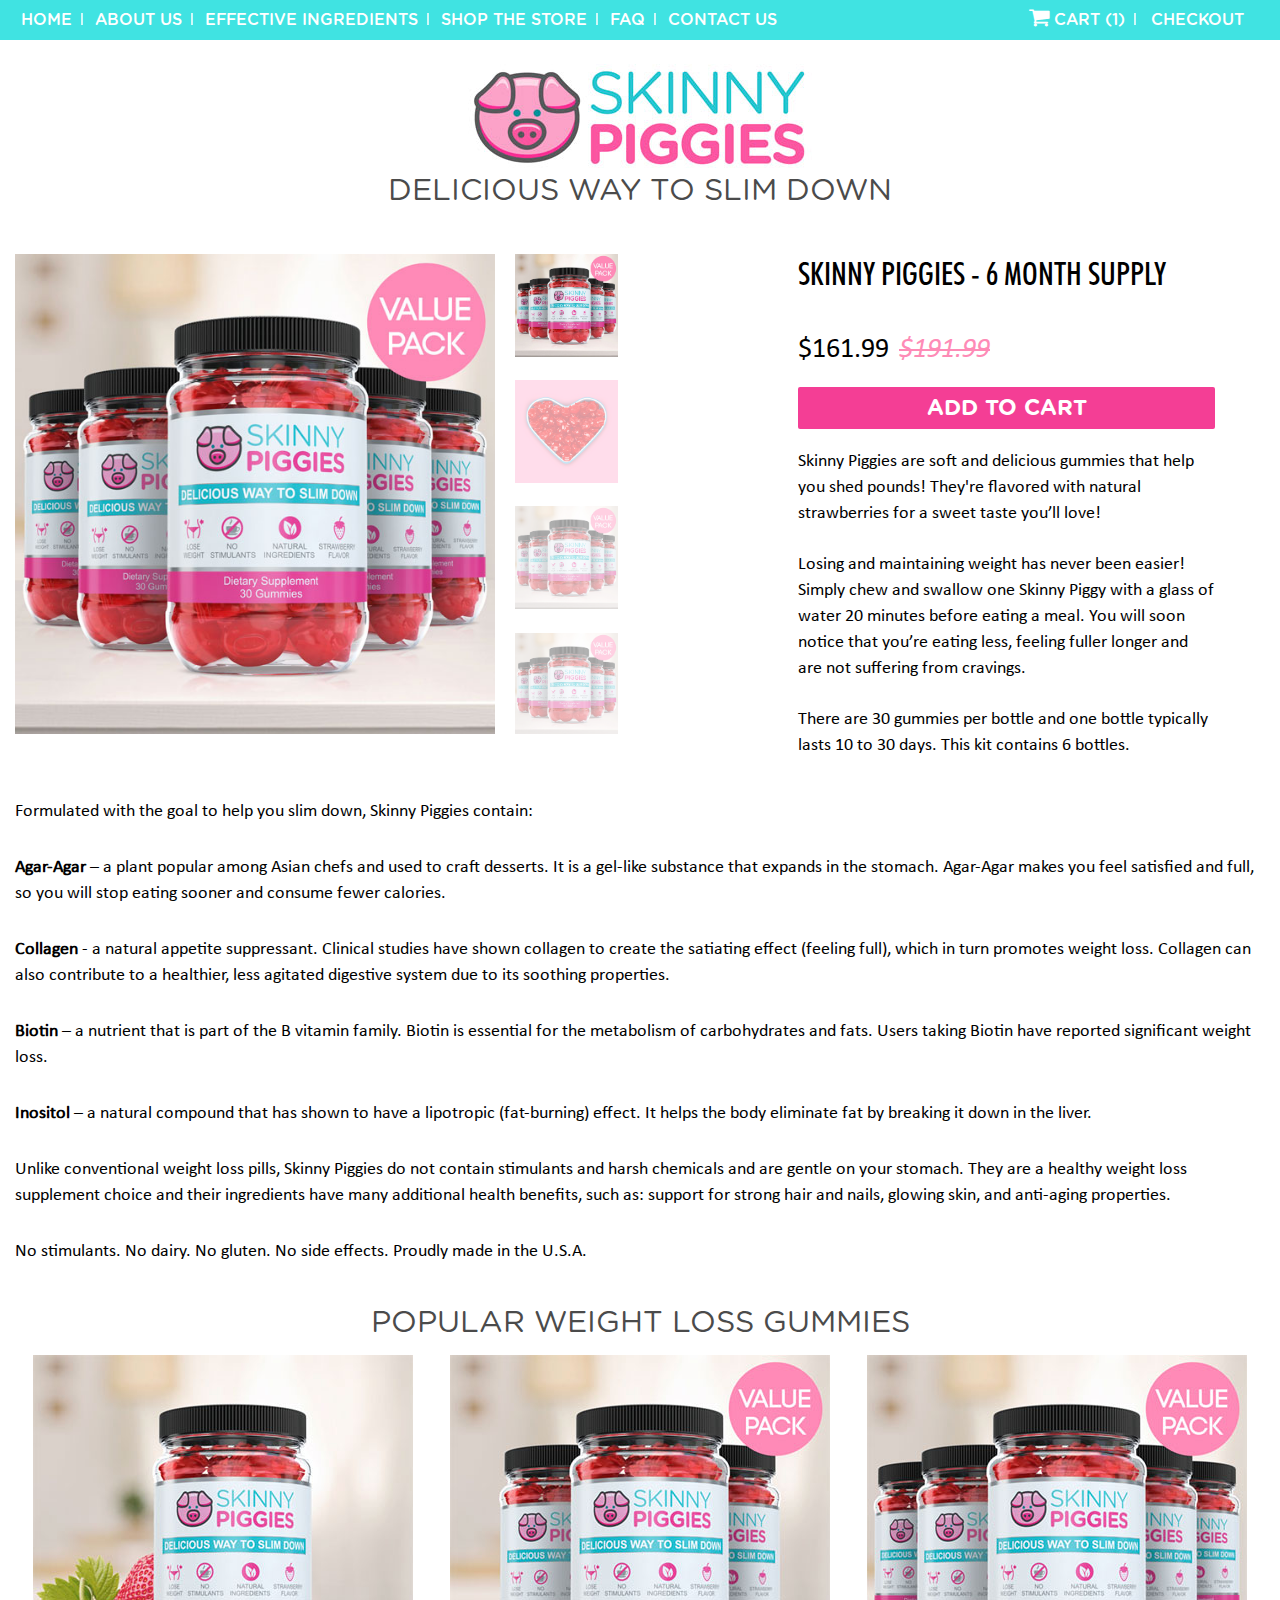
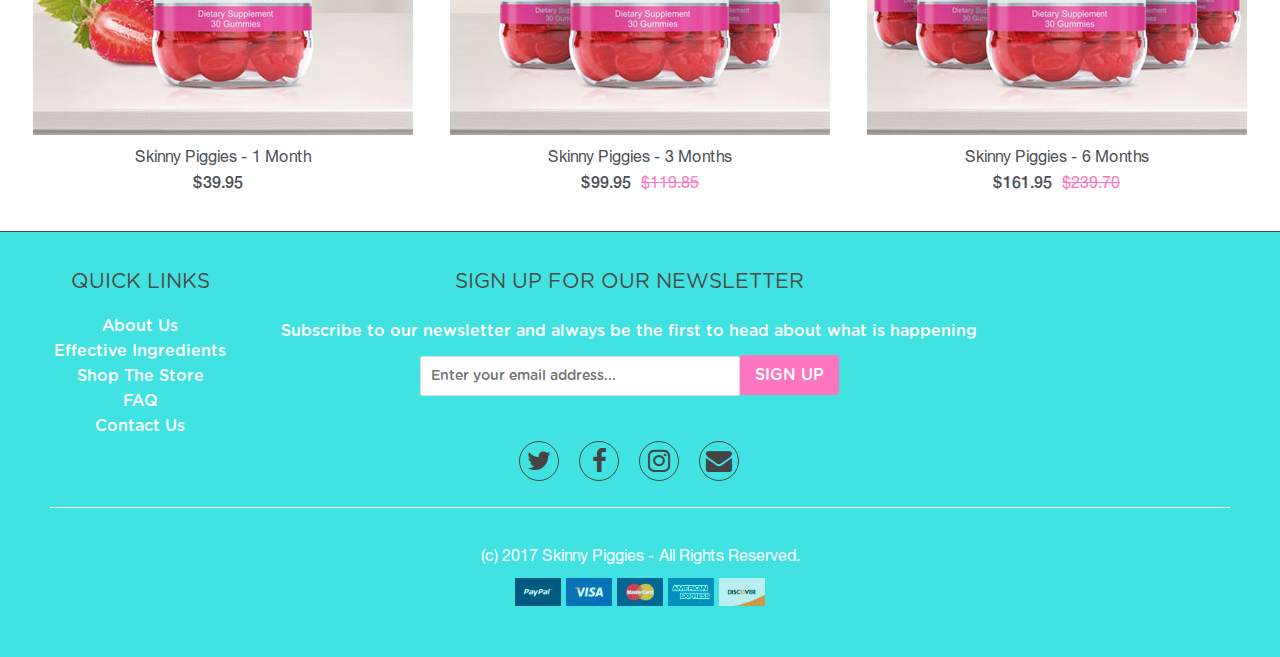
==== product.html @ 57f4a35d "ADD PRODUCT PAGE" ====
<!DOCTYPE html>
<html>	
	<head lang="en">
		<title>kinny Piggies</title>
		<meta http-equiv="content-type" content="text/html;charset=utf-8" />
		<meta http-equiv="X-UA-Compatible" content="IE=edge,chrome=1" />
		<meta name="viewport" content="width=device-width" />
		<meta name="description" content="" />    
		<meta name="keywords" content="" />
		<script type="text/javascript" src="https://cdnjs.cloudflare.com/ajax/libs/jquery/1.8.2/jquery.min.js"></script>
		<link rel="stylesheet" href="https://maxcdn.bootstrapcdn.com/font-awesome/4.6.1/css/font-awesome.min.css"/>
		<link rel="stylesheet" href="css/tiksluscarousel.css" />
		<link href="css/style.css" rel="stylesheet" type="text/css" media="all" />
				<!--[if lt IE 9]>
			<script src="http://html5shiv.googlecode.com/svn/trunk/html5.js"></script>
		<![endif]-->
	</head>
	<body>
		
		<header class="header">
			<div class="header_top">
				<div class="container clearfix">
					<div class="header_nav">
						<div class="menu-respond">
							<button type="button" class="tcon tcon-menu--xcross" aria-label="toggle menu">
							  <span class="tcon-menu__lines" aria-hidden="true"></span>
							  <span class="tcon-visuallyhidden">toggle menu</span>
							</button>
						</div>
						<nav class="main_menu_top">
							<ul class="clearfix">
								<li><a href="#">Home</a></li>
								<li><a href="#">About Us</a></li>
								<li><a href="#">Effective Ingredients</a></li>
								<li><a href="#">Shop The Store</a></li>
								<li><a href="#">FAQ</a></li>
								<li><a href="#">CONTACT US</a></li>
							</ul>
						</nav>
					</div><!--END HEADER NAV-->
					<div class="header_cart">
						<ul>
							<li class="cart_but"><a href="#"><i class="fa fa-shopping-cart" aria-hidden="true"></i> CART <span>(1)</span></a></li>
							<li class="checkout_but"><a href="#">CHECKOUT</a></li>
						</ul>
					</div><!--END NEADER CART-->
				</div><!--END CONTAINER-->
			</div><!--END HEADER TOP-->
			<div class="header_logo">
				<div class="container">
					<div class="logo_block">
						<a href="#">
							<img src="images/logo.jpg" alt="logo">
						</a>
					</div><!--LOGO BLOCK-->
					<div class="text_logo">
						<h1>DELICIOUS WAY TO SLIM DOWN</h1>
					</div>
				</div><!--END CONTAINER-->
			</div><!--END HEADER LOGO-->
		</header><!--END HEADER-->
		
		<section class="product_page">
			<div class="container">
				<div class="product_img clearfix">
				
					<div class="pikachoose clearfix">
						<ul id="pikame" class="jcarousel-skin-pika">
							<li><img src="images/product/product_1.jpg"/></li>
							<li><img src="images/product/product_2.jpg"/></li>
							<li><img src="images/product/product_1.jpg"/></li>
							<!--<li><iframe width="100%" height="100%" src="https://www.youtube.com/embed/cqtm2pA1jLo?rel=0" frameborder="0" allowfullscreen></iframe></li>-->
							<li><img src="images/product/product_1.jpg"/></li>
							<li><img src="images/product/product_2.jpg"/></li>
						</ul>
					</div><!--END SLIDER TOVAR-->
					
					<div class="product_bay">
						<div class="product_bay_title">
							<h2>SKINNY PIGGIES - 6 MONTH SUPPLY</h2>
							<p class="product_price">$161.99<span>$191.99</span></p>
							<a class="add_to_cart" href="#">ADD TO CART</a>
						</div>
						<div class="product_bay_text">
							<p>Skinny Piggies are soft and delicious gummies that help you shed pounds! They're flavored with natural strawberries for a sweet taste you’ll love!</p>
							<p>Losing and maintaining weight has never been easier!
								Simply chew and swallow one Skinny Piggy with a glass of water 20 minutes before eating a meal. You will soon 
								notice that you’re eating less, feeling fuller longer and are not suffering from cravings.</p>
							<p>There are 30 gummies per bottle and one bottle typically lasts 10 to 30 days. This kit contains 6 bottles.</p>
						</div>
					</div>
					
				</div><!--END PRODUCT IMG-->
				<div class="product_description">
					<p>Formulated with the goal to help you slim down, Skinny Piggies contain:</p>
					<p><strong>Agar-Agar</strong> – a plant popular among Asian chefs and used to craft desserts. It is a gel-like substance that expands in the stomach. Agar-Agar makes you feel satisfied and full, so you will stop eating sooner and consume fewer calories.</p>
					<p><strong>Collagen</strong> - a natural appetite suppressant. Clinical studies have shown collagen to create the satiating effect (feeling full), which in turn promotes weight loss. Collagen can also contribute to a healthier, less agitated digestive system due to its soothing properties.</p>
					<p><strong>Biotin</strong> – a nutrient that is part of the B vitamin family. Biotin is essential for the metabolism of carbohydrates and fats. Users taking Biotin have reported significant weight loss.</p>
					<p><strong>Inositol</strong> – a natural compound that has shown to have a lipotropic (fat-burning) effect. It helps the body eliminate fat by breaking it down in the liver. </p>
					<p>Unlike conventional weight loss pills, Skinny Piggies do not contain stimulants and harsh chemicals and are gentle on your stomach. They are a healthy weight loss supplement choice and their ingredients have many additional health benefits, such as: support for strong hair and nails, glowing skin, and anti-aging properties.</p>
					<p>No stimulants. No dairy. No gluten. No side effects. Proudly made in the U.S.A.</p>
				</div><!--END PRODUCT DESCRIPTION-->
			</div><!--END CONTAINER-->
		</section><!--END SECTION PRODUCT PAGE-->
		
		<section class="popular">
			<div class="container">
				<div class="popular_products">
					<h2>POPULAR WEIGHT LOSS GUMMIES</h2>
					<div class="popular_product clearfix">
						<div class="product_block">
							<a href="#" target="_blank">
								<img src="images/img_4.jpg" alt="img">
								<p class="title_prod">Skinny Piggies - 1 Month</p>
								<p class="price_prod">$39.95<span class="old_price"></span></p>
							</a>
							
						</div>
						<div class="product_block">
							<a href="#" target="_blank">
								<img src="images/img_5.jpg" alt="img">
								<p class="title_prod">Skinny Piggies - 3 Months</p>
								<p class="price_prod">$99.95<span class="old_price">$119.85</span></p>
							</a>
						</div>
						<div class="product_block">
							<a href="#" target="_blank">
								<img src="images/img_6.jpg" alt="img">
								<p class="title_prod">Skinny Piggies - 6 Months</p>
								<p class="price_prod">$161.95<span class="old_price">$239.70</span></p>
							</a>
						</div>
					</div>
				</div><!--END POPULAR PRODUCTS-->
			</div><!--END CONTAINER-->
		</section><!--END POPULAR SECTION-->
		
		
		
		<footer class="footer">
			<div class="container">
			
				<div class="footer_top clearfix">
					<div class="footer_top_left">
						<h3>QUICK LINKS</h3>
						<nav class="footer_nav">
							<ul>
								<li><a href="#">About Us</a></li>
								<li><a href="#">Effective Ingredients</a></li>
								<li><a href="#">Shop The Store</a></li>
								<li><a href="#">FAQ</a></li>
								<li><a href="#">Contact Us</a></li>
							</ul>
						</nav>
					</div><!--END FOOTER TOP LEFT-->
					<div class="footer_top_right">
						<h3>SIGN UP FOR OUR NEWSLETTER</h3>
						<p>Subscribe to our newsletter and always be the first to head about what is happening</p>
						<form class="form_footer" action="">
							<input class="type_text" type="text" placeholder="Enter your email address...">
							<input class="type_button" type="button" value="SIGN UP">
						</form>
						<div class="social_footer">
							<a href="#" target="_blank"><i class="fa fa-twitter" aria-hidden="true"></i></a>
							<a href="#" target="_blank"><i class="fa fa-facebook" aria-hidden="true"></i></a>
							<a href="#" target="_blank"><i class="fa fa-instagram" aria-hidden="true"></i></a>
							<a href="#" target="_blank"><i class="fa fa-envelope" aria-hidden="true"></i></a>
						</div>
					</div><!--END FOOTER TOP RIGHT-->
				</div><!--END FOOTER TOP-->
				
				<div class="footer_bottom">
					<p class="copyright">(c) 2017 Skinny Piggies - All Rights Reserved.</p>
					<div class="pay_icons">
						<img src="images/pay_1.jpg" alt="img">
						<img src="images/pay_2.jpg" alt="img">
						<img src="images/pay_3.jpg" alt="img">
						<img src="images/pay_4.jpg" alt="img">
						<img src="images/pay_5.jpg" alt="img">
					</div>
				</div>
				
			</div>
		</footer>
		
		<script type="text/javascript" src="js/jquery.pikachoose.full.js"></script>
		<script type="text/javascript" src="js/transformicons.js"></script>
		<script type="text/javascript" src="js/main.js"></script>
		<script>transformicons.add('.tcon')</script>
		
	</body>
</html>
---- css/style.css ----
/* 
GothamRounded
Medium
Book

HelveticaNeue
HelveticaNeue Medium
*/
/***SETTINGS***/
@font-face {
    font-family: "Gotham_Rounded_Book";
    src: url("../fonts/Gotham_Rounded_Book.otf");
    font-style: normal;
    font-weight: normal;
}
@font-face {
    font-family: "gotham_rounded_medium";
    src: url("../fonts/gotham_rounded_medium.otf");
    font-style: normal;
    font-weight: normal;
}
@font-face {
    font-family: "helvetica_neue_medium";
    src: url("../fonts/helvetica_neue_medium.ttf");
    font-style: normal;
    font-weight: normal;
}
@font-face {
    font-family: "helvetica_neue_regular";
    src: url("../fonts/helvetica_neue_regular.ttf");
    font-style: normal;
    font-weight: normal;
}
@font-face {
    font-family: "Futura_Condensed_Medium";
    src: url("../fonts/Futura_Condensed_Medium.otf");
    font-style: normal;
    font-weight: normal;
}
@font-face {
    font-family: "calibri";
    src: url("../fonts/calibri.ttf");
    font-style: normal;
    font-weight: normal;
}
@font-face {
    font-family: "calibri_italic";
    src: url("../fonts/calibri_italic.ttf");
    font-style: normal;
    font-weight: normal;
}
@font-face {
    font-family: "Gotham_Rounded_Bold";
    src: url("../fonts/Gotham_Rounded_Bold.otf");
    font-style: normal;
    font-weight: normal;
}
* {
	margin: 0;
	padding: 0;
}
a{
	text-decoration: none;
	color: inherit;
	outline: none;
}
a:hover,
a:active {
    outline: 0;
}
p { 
	margin: 0; 
	padding: 0;
}
ul li{
	list-style: none;
}
.clearfix:after { 
	content: ""; 
	display: block;
	 clear: both; 
	 visibility: hidden; 
	 height: 0; 
 }
 section {
	box-sizing: border-box;
	display: block;
	background: rgba(255,255,255, 0.9);
 }
 /****STYLE************************/
html,
body{
	display: block;
	width: 100%;
	height: 100%;
}
body{
	background: #fff;
	color: #000;
	font-size: 16px;
	font-family: "gotham_rounded_medium", sans-serif;
	font-weight: normal;
}
.container{
	max-width: 1262px;
	/* width: 100%; */
	display: block;
	margin: auto;
	padding: 0 15px;
}
/***HEADER****/
/***HEADER TOP**/
.header_top{
position: fixed;
    z-index: 8000;
    width: 100%;
	display: block;
	width: 100%;
	background: #40e3e2;
	color: #fff;
	text-transform: uppercase;
	line-height: 40px;
}
.header_nav{
	float: left;
}
.header_nav ul li{
	float: left;
	padding: 0px 6px;
}
.header_nav ul li:after{
	content: "";
	display: inline-block;
	width: 2px;
	height: 12px;
	background: #cff8f8;
	margin-left: 9px;
}
.header_nav ul li:last-child:after{
	content: "";
	display: inline-block;
	width: 0px;
	height: 0px;
	background: #transparent;
	margin-left: 0px;
}
.header_nav ul li a, .header_cart ul li a{
    color:white;
	display: inline-block;
	-webkit-transition: all 300ms;
	-moz-transition: all 300ms;
	-ms-transition: all 300ms;
	-o-transition: all 300ms;
	transition: all 300ms;
}
.header_nav ul li a:hover, 
.header_cart ul li a:hover{
	color: #f489bc;
}
.header_cart{
	float: right;
	margin-right: 16px;
}
.header_cart ul li{
	display: inline-block;
	padding: 0px 5px;
}
.cart_but:after{
	content: "";
	display: inline-block;
	width: 2px;
	height: 12px;
	background: #cff8f8;
	margin-left: 9px;
}
.cart_but a i{
	font-size: 22px;
}
.checkout_but{
	
}
/**HEADER LOGO**/
.header_logo{
	padding: 34px 0;
	padding-bottom: 25px;
}
.logo_block{
margin-top: 30px;	
text-align: center;
	display: block;
}
.logo_block a{
	display: block;
	text-align: center;
	max-width: 360px;
	width: 100%;
	margin: auto;
}
.logo_block a img{
	width: 100%;
	max-width: 100%;
	display: block;
}
h1{
	text-transform: uppercase;
	font-size: 30.37px;
	color: #4b4b4b;
	font-family: "Gotham_Rounded_Book", sans-serif;
	text-align: center;
	font-weight: normal;
    margin-bottom: 20px;
	margin-top: 0px;
}
/***VIDEO SECTION***/
.video_section{
	display: block;
	width: 100%;
	background: url("../images/video_bg.jpg") repeat center center;
	background-size: cover;
}
.video_blocks{
	display: table;
	width: 100%;
	padding-top: 30px;
	padding-bottom: 17px;
}
.video_blocks>div{
	width: 50%;
	display: table-cell;
	vertical-align: middle;
}
.video_img{
	display: block;
	max-width: 390px;
	width: 100%;
	margin: auto;
}
.video_left img{
	width: 100%;
	max-width: 100%;
	margin: auto;
}
.video_w{
	width: 100%;
	max-width: 600px;
	display: block;
	margin: auto;
}
.video_text_1{
	width: 100%;
	background: #f489bc;
	color: #fff;
	font-size: 57.76px;
	text-align: center;
	margin-bottom: 40px;
	padding: 5px 0;
	box-sizing: border-box;
}
.video_text_2{
	width: 100%;
	background: #f489bc;
	color: #fff;
	font-size: 48px;
	text-align: center;
	margin-top: 40px;
	padding: 11px 0;
	box-sizing: border-box;
}
/**POPULAR SECTION**/
/***POPULAR LINKS***/
.popular_links{
	display: table;
	width: 100%;
	text-align: center;
	padding-top: 13px;
	padding-bottom: 42px;
}
.link_block{
	float: left;
	width: 33.3333%;
	box-sizing: border-box;
	padding: 0 5px;
}
.link_block a{
	display: inline-block;
	width: 100%;
	max-width: 305px;
}
.link_block a img{
	max-width: 100%;
	display: block;
	margin: auto;
}
/***POPULAR PRODUCTS***/
.popular_products h2{
	text-transform: uppercase;
	font-size: 30.37px;
	color: #4b4b4b;
	font-family: "Gotham_Rounded_Book", sans-serif;
	text-align: center;
	font-weight: normal;
}
.popular_product{
	display: table;
	width: 100%;
	text-align: center;
	padding-top: 14px;
}
.product_block{
	float: left;
	width: 33.3333%;
	box-sizing: border-box;
	padding: 0 5px;
	box-sizing: border-box;
}
.product_block a{
	display: inline-block;
	width: 100%;
	max-width: 380px;
}
.product_block a img{
	width: 100%;
	max-width: 100%;
	display: block;
	margin: auto;
}
.title_prod{
	color: #4b4f54;
	font-family: "helvetica_neue_regular", sans-serif; 
	padding-top: 12px;
}
.price_prod{
	color: #4b4f54;
	font-family: "helvetica_neue_medium", sans-serif; 
	padding-top: 7px;
}
.old_price{
	color: #fe76be;
	font-family: "helvetica_neue_regular", sans-serif; 
	margin-left: 10px;
	text-decoration: line-through;
}
a{
	-webkit-transition: all 300ms;
	-moz-transition: all 300ms;
	-ms-transition: all 300ms;
	-o-transition: all 300ms;
	transition: all 300ms;
}

a {
    color: blue;
}
.a:hover .title_prod,
.product_block a:hover .price_prod{
	color: #35aac1;
}
.popular_products{
	padding-bottom: 38px;
}
/***FOOTER***/
.footer{
	width: 100%;
	display: block;
	border-top: 1px solid #444b4b;
	background: #40e3e2;
	box-sizing: border-box;
	padding-bottom: 46px;
}
.footer_top {
	padding-top: 37px;
	padding-bottom: 26px;
}
.footer_nav{
	padding-top: 20px;
}
.footer_top_right h3{
	padding-bottom: 28px;
}
.footer_top h3{
	font-weight: normal;
	font-family: "Gotham_Rounded_Book", sans-serif;
	color: #4b4b4b;
	text-align: center;
	font-size: 20.65px;
}
.footer_top>div{
	float: left;
}
.footer_top_left{
	width: 30%;
	max-width: 250px;
}
.footer_top_right{
	width: 70%;
	max-width: 728px;
}
..footer_nav ul{
	display: block;
	width: 100%;
	margin: auto;
}
.footer_nav ul li{
	text-align: center;
}
.footer_nav ul li a{
	color: #fff;
	line-height: 25px;
	text-align: center;
	-webkit-transition: all 300ms;
	-moz-transition: all 300ms;
	-ms-transition: all 300ms;
	-o-transition: all 300ms;
	transition: all 300ms;
}
.footer_nav ul li a:hover{
	color: #f489bc;
}
.footer_top_right p{
	color: #fff;
	text-align: center;
}
.form_footer{
	display: table;
	margin: auto;
	width: 100%;
	text-align: center;
	margin-top: 14px;
	margin-bottom: 45px;
}
.type_text{
	box-sizing: border-box;
	font-family: "gotham_rounded_medium", sans-serif;
	font-size: 14px;
	padding: 10.5px 10px;
	border: 1px solid #d8dfdf;
	border-radius: 2px;
	width: 100%;
	max-width: 320px;
	display: inline-block;
}
.type_text:focus{
	border-color: #fe76be;
}
.type_button{
	background: #fe76be;
	text-transform: uppercase;
	border: 0;
	border-radius: 2px;
	color: #fff;
	box-sizing: border-box;
	display: inline-block;
	width: 100%;
	max-width: 99px;
	font-family: "gotham_rounded_medium", sans-serif;
	font-size: 16px;
	cursor: pointer;
	height: 40px;
	-webkit-transition: all 300ms;
	-moz-transition: all 300ms;
	-ms-transition: all 300ms;
	-o-transition: all 300ms;
	transition: all 300ms;
}
.type_button:hover{
	background: #4b4b4b;
}
.type_button:active{
	background: #fe76be;
	box-shadow: inset 0px 0px 5px rgba(0,0,0, 0.5);
}
.social_footer{
	display: table;
	text-align: center;
	width: 100%;
}
.social_footer a{
	display: inline-block;
	position: relative;
	border-radius: 50%;
	border: 1px solid #444444;
	color: #444444;
	font-size: 26px;
	margin: 0 10px;
	width: 40px;
	height: 40px;
	box-sizing: border-box;
	-webkit-transition: all 300ms;
	-moz-transition: all 300ms;
	-ms-transition: all 300ms;
	-o-transition: all 300ms;
	transition: all 300ms;
	
}
.social_footer a i{
	display: block;
	margin-top: 6px;
}
.social_footer a:hover{
	border-color: #fe76be;
	color: #fe76be;
}
/***FOOTER BOTTOM***/
.footer_bottom{
	width: 100%;
	display: block;
	box-sizing: border-box;
	max-width: 1180px;
	margin: auto;
	border-top: 1px solid #fff;
	padding-top: 38px;
}
.copyright{
	font-family: "helvetica_neue_regular", sans-serif;
	color: #fff;
	text-align: center;
}
.pay_icons{
	width: 100%;
	max-width: 275px;
	display: block;
	margin: auto;
	text-align: center;
	margin-top: 14px;
}
/*****MOBILE MENU***************/
.menu-respond{
	display: none;
}
.tcon {
	-webkit-appearance: none;
	-moz-appearance: none;
	appearance: none;
	border: none;
	cursor: pointer;
	display: -webkit-flex;
	display: -ms-flexbox;
	display: flex;
	-webkit-justify-content: center;
	-ms-flex-pack: center;
	justify-content: center;
	-webkit-align-items: center;
	-ms-flex-align: center;
	align-items: center;
	height: 40px;
	transition: 0.3s;
	-webkit-user-select: none;
	-moz-user-select: none;
	-ms-user-select: none;
	user-select: none;
	width: 40px;
	background: transparent;
	outline: none;
	-webkit-tap-highlight-color: transparent;
	-webkit-tap-highlight-color: transparent; 
}
.tcon > * {
	display: block; 
}
.tcon:hover, .tcon:focus {
	outline: none; 
}
.tcon::-moz-focus-inner {
	border: 0; 
}

.tcon-menu__lines {
	display: inline-block;
	height: 5.71429px;
	width: 40px;
	border-radius: 2.85714px;
	transition: 0.3s;
	background: #fff;
	position: relative; 
}
.tcon-menu__lines::before, .tcon-menu__lines::after {
	display: inline-block;
	height: 5.71429px;
	width: 40px;
	border-radius: 2.85714px;
	transition: 0.3s;
	background: #fff;
	content: '';
	position: absolute;
	left: 0;
	-webkit-transform-origin: 2.85714px center;
	transform-origin: 2.85714px center;
	width: 100%; 
}
.tcon-menu__lines::before {
	top: 10px; 
}
.tcon-menu__lines::after {
	top: -10px; 
}
.tcon-transform .tcon-menu__lines {
	-webkit-transform: scale3d(0.8, 0.8, 0.8);
	transform: scale3d(0.8, 0.8, 0.8); 
}

.tcon-menu--xcross {
	width: auto; 
}
.tcon-menu--xcross.tcon-transform .tcon-menu__lines {
	background: transparent; 
}
.tcon-menu--xcross.tcon-transform .tcon-menu__lines::before, .tcon-menu--xcross.tcon-transform .tcon-menu__lines::after {
	-webkit-transform-origin: 50% 50%;
	transform-origin: 50% 50%;
	top: 0;
	width: 40px; 
}
.tcon-menu--xcross.tcon-transform .tcon-menu__lines::before {
	-webkit-transform: rotate3d(0, 0, 1, 45deg);
	transform: rotate3d(0, 0, 1, 45deg); 
}
.tcon-menu--xcross.tcon-transform .tcon-menu__lines::after {
	-webkit-transform: rotate3d(0, 0, 1, -45deg);
	transform: rotate3d(0, 0, 1, -45deg); 
}

.tcon-visuallyhidden {
	border: 0;
	clip: rect(0 0 0 0);
	height: 1px;
	margin: -1px;
	overflow: hidden;
	padding: 0;
	position: absolute;
	width: 1px; 
}
.tcon-visuallyhidden:active, .tcon-visuallyhidden:focus {
	clip: auto;
	height: auto;
	margin: 0;
	overflow: visible;
	position: static;
	width: auto; 
}
.mobile_login{
	display: none;
}
/********PRODUCT PAGE****************************************************************/
/***********************************************/
.product_img{
	display: block;
	width: 100%;
	box-sizing: border-box;
	margin-bottom: 40px;
}
.product_description{
	display: block;
	width: 100%;
	box-sizing: border-box;
	margin-bottom: 40px;
}
.product_img>div{
	/* float: left; */
	display: block;
}
.pikachoose{
	width: 750px;
	position: relative;
	float: left;
}
.product_bay{
	width: 40%;
	max-width: 417px;
	float: right;
	margin-right: 50px;
}


/****SLIDER****************************************/
.pika-thumbs li{
	width: 126px; 
	height:126px; 
}
.pika-stage {
	position: relative;
	float: left;
	margin-right: 20px;
	width: 100%;
	max-width: 570px;
	display: block;
}
.jcarousel-skin-pika{
	float: left;
}
.pika-stage img {
	width: 100%;
	max-width: 570px;
	display: block;
}
.pika-counter{
	display: none !important;
}	
.jcarousel-skin-pika .jcarousel-container-vertical { 
	display: block;
	max-width: 126px;
	width: 100%;
	height: 570px;
	overflow:hidden;
}
.jcarousel-skin-pika .jcarousel-clip-vertical {
	display: block;
	width: 100%;
	height: 570px;
}
.jcarousel-skin-pika .jcarousel-item-vertical {
	margin-bottom: 17.5%;
}
.jcarousel-skin-pika .jcarousel-item-vertical:last-child{
	margin-bottom: 0;
}

.pika-textnav   .previous {
	display: none;
}
.pika-textnav   .next {
	display: none;
}
.clip img{
	display: block;
	width: 100%;
	max-width: 126px;
	cursor: pointer;
}/*****END SLIDER**************************/


.product_bay_title h2{
	font-weight: normal;
	font-size: 32px;
	font-family: "Futura_Condensed_Medium";
	margin-bottom: 40px;
}
.product_price{
	font-family: "calibri";
	font-size: 28px;
}
.product_price span{
	font-family: "calibri_italic";
	color: #fe8bb6;
	margin-left: 10px;
	text-decoration: line-through;
}

.add_to_cart{
	font-family: "Gotham_Rounded_Bold";
	font-size: 22px;
	color: #fff;
	border-radius: 2px;
	text-align: center;
	width: 100%;
	max-width: 417px;
	display: block;
	background: #f43e95;
	padding: 8px 0;
	box-sizing: border-box;
	margin-top: 20px;
	margin-bottom: 20px;
	-webkit-transition: all 300ms;
	-moz-transition: all 300ms;
	-ms-transition: all 300ms;
	-o-transition: all 300ms;
	transition: all 300ms;
}
.add_to_cart:hover{
	background: #4b4b4b;
}
.add_to_cart:active{
	background: #f43e95;
	box-shadow: inset 0px 0px 10px rgba(0,0,0, 0.5);
}
.product_bay_text p {
	font-size: 18px;
	line-height: 26px;
	font-family: "calibri";
	margin-bottom: 25px;
}
.product_description p{
	font-size: 18px;
	line-height: 26px;
	font-family: "calibri";
	margin-bottom: 30px;
}
.product_bay_text p:last-child{
	margin-bottom: 0;
}
.product_description :last-child{
	margin-bottom: 0;
}







@media all and (max-width : 1284px) {
	.pikachoose {
		max-width: 650px;
		position: relative;
		float: left;
		width: 100%;
	}
	.pika-stage {
		max-width: 480px;
	}
	.pika-thumbs li {
		width: 103px;
		height: 103px;
	}
	.jcarousel-skin-pika .jcarousel-clip-vertical {
		display: block;
		width: 100%;
		height: 480px;
	}
	.jcarousel-skin-pika .jcarousel-container-vertical {
		max-width: 103px;
		height: 480px;
	}
	.jcarousel-skin-pika .jcarousel-item-vertical {
		margin-bottom: 22.5%;
	}
}
@media all and (max-width : 1178px){
	.pika-stage {
		max-width: 400px;
	}
	.jcarousel-skin-pika .jcarousel-container-vertical {
		max-width: 90px;
		height: 400px;
	}
	.jcarousel-skin-pika .jcarousel-clip-vertical {
		height: 400px;
	}
	.pika-thumbs li {
		width: 88px;
		height: 88px;
	}
	.pikachoose {
		max-width: 515px;
	}
}


@media all and (max-width : 1096px) {
	.fixed {
		position: fixed;
	}
	.menu-respond {
		display: block;
		position: relative;
	}
	.main_menu_top.visible{
		left: 0;
		opacity: 1;
		position: fixed;
	}
	.main_menu_top {
		position: absolute;
		left: -100%;
		background: rgba(255,255,255, 0.5);
		height: 100vh;
		width: 100%;
		z-index: 9;
		-webkit-transition: all 800ms;
		-moz-transition: all 800ms;
		-ms-transition: all 800ms;
		-o-transition: all 800ms;
		transition: all 800ms;
		opacity: 0;
	}
	.main_menu_top ul {
		display: table;
		height: auto;
		width: 100%;
		text-align: left;
		background: rgba(27, 70, 70, 0.7);
		width: 50%;
		height: 100%;
		padding-left: 18px;
		box-sizing: border-box;
	}
	.header_nav ul li {
		float: none;
	}
	.header_nav ul li::after {
		content: "";
		display: inline-block;
		width: 0;
		height: 0;
		background: #cff8f8;
		margin-left: 0;
	}
	.video_img {
		display: block;
		max-width: 270px;
		width: 100%;
		margin: auto;
	}
	.video_text_2{
		font-size: 32px;
	}
	.video_text_1 {
		font-size: 42px;
	}
	.header_logo {
		padding: 16px 0;
		padding-bottom: 13px;
	}
}
@media all and (max-width : 998px){
	.product_img > div {
		width: 100%;
		display: block;
	}
	.pikachoose {
		/* max-width: 100%; */
		float: none;
		text-align: center;
		margin: auto;
	}
	.product_bay {
		width: 40%;
		max-width: 100%;
		float: right;
		margin-right: 0;
		margin-top: 25px;
	}
	.add_to_cart {
		margin: 15px auto;
	}
	.product_bay_title h2 {
		font-size: 28px;
		margin-bottom: 15px;
		text-align: center;
	}
	.product_price {
		font-size: 24px;
		text-align: center;
	}
}
@media all and (max-width : 778px){
	.logo_block a {
		max-width: 240px;
	}
	h1 {
		font-size: 25px;
		margin-top: 11px;
	}
	.video_blocks > div {
		width: 100%;
		display: block;
	}
	.footer_top > div {
		float: none;
		width: 100%;
		max-width: 100%;
		text-align: center;
	}
}
@media all and (max-width : 660px){
	.product_block {
		float: none;
		width: 100%;
		margin-bottom: 20px;
	}
	.product_block a {
		max-width: 320px;
	}
	.main_menu_top ul {
		width: 100%;
	}
	.link_block a img {
		width: 100%;
	}
	h1 {
		font-size: 18px;
		margin-top: 11px;
	}
	.video_text_1 {
		margin-bottom: 0;
	}
	.video_text_2 {
		margin-top: 0;
	}
	iframe{
		display: block;
		height: 200px;
	}
	.popular_links>div:nth-child(3){
		display: none;
	}
	.link_block {
		width: 50%;
	}
}
@media all and (max-width : 560px){
	.pikachoose {
		max-width: 360px;
	}
	.pika-stage {
		max-width: 270px;
		margin-right: 3px;
	}
	.jcarousel-skin-pika .jcarousel-container-vertical {
		max-width: 70px;
		height: 270px;
	}
	.jcarousel-skin-pika .jcarousel-clip-vertical {
		height: 270px;
	}
	.jcarousel-skin-pika .jcarousel-item-vertical {
		margin-bottom: 1.5%;
	}
	.pika-thumbs li {
		width: 70px;
		height: 70px;
	}
}
@media all and (max-width : 460px){
	.video_img {
		max-width: 160px;
	}
	.video_text_1 {
		font-size: 32px;
	}
	.video_text_2 {
		font-size: 22px;
	}
	.link_block {
		margin-bottom: 15px;
	}
	.link_block a {
		max-width: 250px;
	}
	.popular_products h2 {
		font-size: 25px;
	}
	.type_text {
		width: 100%;
		max-width: 100%;
		margin-bottom: 15px;
	}
	.social_footer a {
		margin: 0 2px;
	}
	.form_footer {
		margin-bottom: 20px;
	}
}
@media all and (max-width : 460px){
	.pikachoose {
		max-width: 318px;
	}
	.pika-stage {
		max-width: 225px;
		margin-right: 3px;
	}
	.jcarousel-skin-pika .jcarousel-container-vertical {
		max-width: 60px;
		height: 226px;
	}
	.jcarousel-skin-pika .jcarousel-clip-vertical {
		height: 226px;
	}
	.pika-thumbs li {
		width: 58px;
		height: 58px;
	}
}
















.guarantee {
background: url(/images/guarantee-bg.png) no-repeat 0 0;
    height: 267px;
    margin-top:30px;
    margin-bottom:30px;
    margin-left:auto;
    margin-right:auto;
    padding: 48px 47px;
    line-height: 1.25em;
    font-size: 13px;
    width: 564px;
    font-family: arial;}
.guarantee h4 {
  font-size: 19px;
  color: #7692b0;
  text-align: center;
  margin-bottom: 38px;
}
@media (max-width: 667px) {
  .guarantee { height: auto; padding: 15px; border: 1px solid #dfdfdf; border-radius: 5px; margin-bottom: 24px; background: #fff; width:auto; margin-left:10px;margin-right:10px;
    font-size: 16px;
  }
}
.faq h2 {
    color: #ef59a1;
    margin-top: 17px;
    margin-bottom: 6px;
}
.faq{
    margin-bottom:50px;
    margin-left:30px;
    margin-right:30px;
}
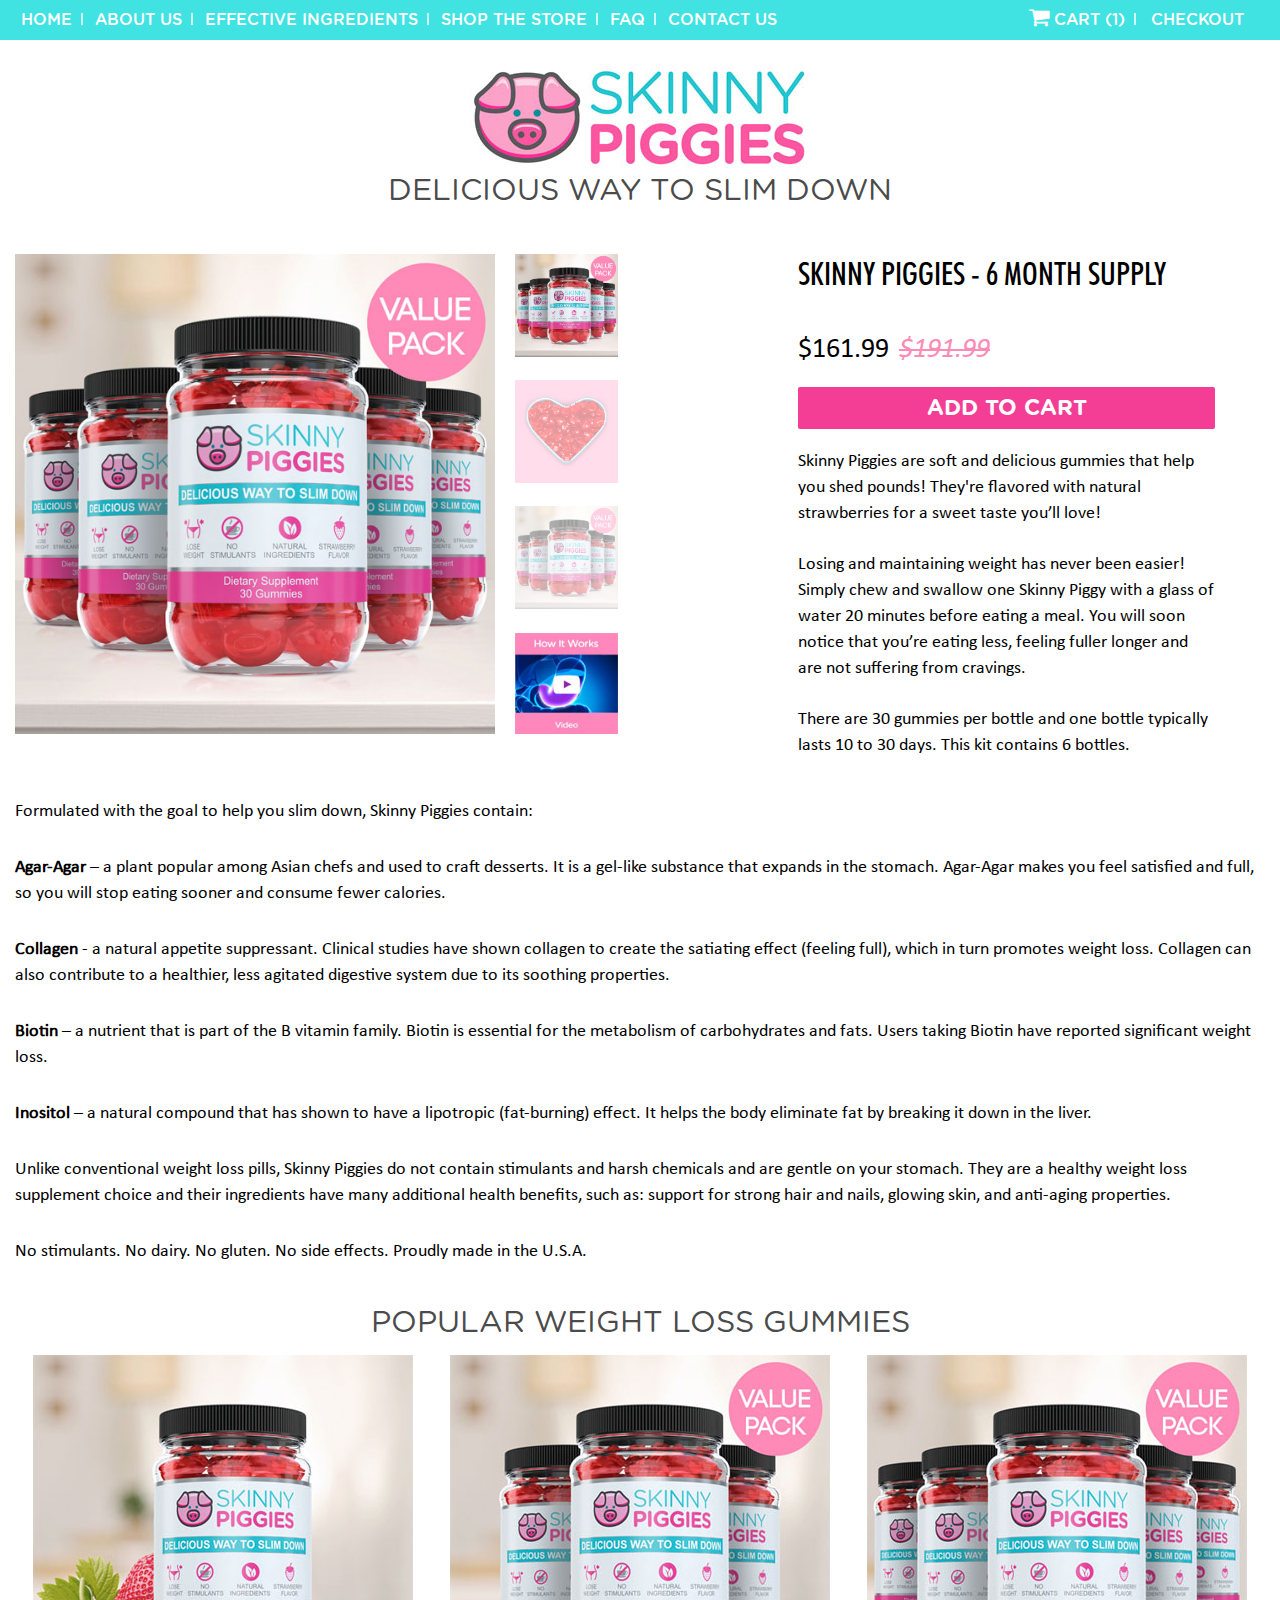
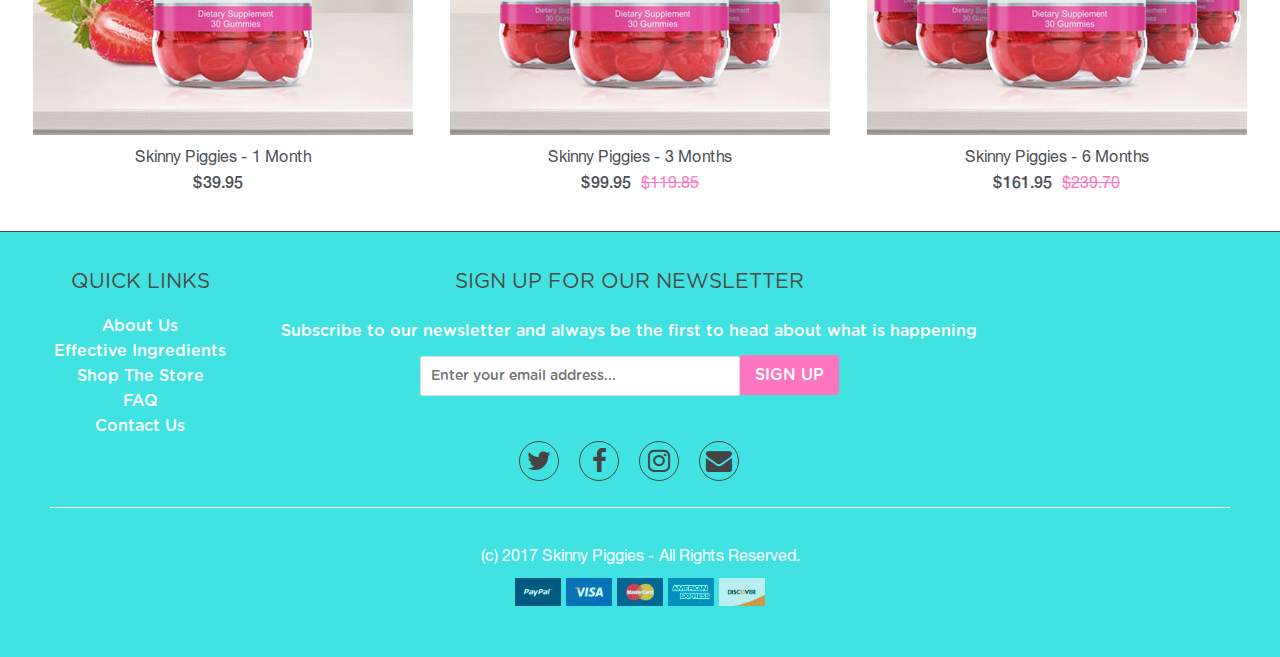
==== commit 90c269ca: "Product page Fix slider add video popup" ====
--- a/product.html
+++ b/product.html
@@ -9,7 +9,7 @@
 		<meta name="keywords" content="" />
 		<script type="text/javascript" src="https://cdnjs.cloudflare.com/ajax/libs/jquery/1.8.2/jquery.min.js"></script>
 		<link rel="stylesheet" href="https://maxcdn.bootstrapcdn.com/font-awesome/4.6.1/css/font-awesome.min.css"/>
-		<link rel="stylesheet" href="css/tiksluscarousel.css" />
+		<link href="css/lightcase.css" rel="stylesheet" type="text/css" media="all" />
 		<link href="css/style.css" rel="stylesheet" type="text/css" media="all" />
 				<!--[if lt IE 9]>
 			<script src="http://html5shiv.googlecode.com/svn/trunk/html5.js"></script>
@@ -69,7 +69,7 @@
 							<li><img src="images/product/product_1.jpg"/></li>
 							<li><img src="images/product/product_2.jpg"/></li>
 							<li><img src="images/product/product_1.jpg"/></li>
-							<!--<li><iframe width="100%" height="100%" src="https://www.youtube.com/embed/cqtm2pA1jLo?rel=0" frameborder="0" allowfullscreen></iframe></li>-->
+							<li><a class="slider_vidio_bg" data-rel="lightcase:myCollection" href="https://player.vimeo.com/video/121025684"></a></li>
 							<li><img src="images/product/product_1.jpg"/></li>
 							<li><img src="images/product/product_2.jpg"/></li>
 						</ul>
@@ -183,6 +183,7 @@
 			</div>
 		</footer>
 		
+		<script type="text/javascript" src="js/lightcase.js"></script>
 		<script type="text/javascript" src="js/jquery.pikachoose.full.js"></script>
 		<script type="text/javascript" src="js/transformicons.js"></script>
 		<script type="text/javascript" src="js/main.js"></script>
--- a/css/lightcase.css
+++ b/css/lightcase.css
@@ -0,0 +1,578 @@
+/**
+ * Lightcase - jQuery Plugin
+ * The smart and flexible Lightbox Plugin.
+ *
+ * @author		Cornel Boppart <cornel@bopp-art.com>
+ * @copyright	Author
+ *
+ * @version		2.3.4 (29/12/2015)
+ */
+/**
+ * Lightcase settings
+ *
+ * Note: Override default settings for your project without touching this source code by simply
+ * defining those variables within a SASS map called '$lightcase-custom'.
+ *
+ * // Example usage
+ * $lightcase-custom: (
+ *   'breakpoint': 768px
+ * );
+ */
+@font-face {
+  font-family: 'lightcase';
+  src: url("../fonts/lightcase.eot?55356177");
+  src: url("../fonts/lightcase.eot?55356177#iefix") format("embedded-opentype"), url("../fonts/lightcase.woff?55356177") format("woff"), url("../fonts/lightcase.ttf?55356177") format("truetype"), url("../fonts/lightcase.svg?55356177#lightcase") format("svg");
+  font-weight: normal;
+  font-style: normal;
+}
+/* line 12, ../scss/components/fonts/_font-lightcase.scss */
+[class*='lightcase-icon-']:before {
+  font-family: 'lightcase', sans-serif;
+  font-style: normal;
+  font-weight: normal;
+  speak: none;
+  display: inline-block;
+  text-decoration: inherit;
+  width: 1em;
+  text-align: center;
+  /* For safety - reset parent styles, that can break glyph codes*/
+  font-variant: normal;
+  text-transform: none;
+  /* fix buttons height, for twitter bootstrap */
+  line-height: 1em;
+  /* Uncomment for 3D effect */
+  /* text-shadow: 1px 1px 1px rgba(127, 127, 127, 0.3); */
+}
+
+/* Codes */
+/* line 35, ../scss/components/fonts/_font-lightcase.scss */
+.lightcase-icon-play:before {
+  content: '\e800';
+}
+
+/* line 36, ../scss/components/fonts/_font-lightcase.scss */
+.lightcase-icon-pause:before {
+  content: '\e801';
+}
+
+/* line 37, ../scss/components/fonts/_font-lightcase.scss */
+.lightcase-icon-close:before {
+  content: '\e802';
+}
+
+/* line 38, ../scss/components/fonts/_font-lightcase.scss */
+.lightcase-icon-prev:before {
+  content: '\e803';
+}
+
+/* line 39, ../scss/components/fonts/_font-lightcase.scss */
+.lightcase-icon-next:before {
+  content: '\e804';
+}
+
+/* line 40, ../scss/components/fonts/_font-lightcase.scss */
+.lightcase-icon-spin:before {
+  content: '\e805';
+}
+
+/**
+ * Mixin providing icon defaults to be used on top of font-lightcase.
+ *
+ * Example usage:
+ * @include icon(#e9e9e9)
+ */
+/**
+ * Mixin providing icon defaults including a hover status to be used
+ * on top of font-lightcase.
+ *
+ * Example usage:
+ * @include icon-hover(#e9e9e9, #fff)
+ */
+/**
+ * Provides natural content overflow behavior and scrolling support
+ * even so for touch devices.
+ *
+ * Example usage:
+ * @include overflow()
+ */
+/**
+ * Neutralizes/resets dimensions including width, height, position as well as margins,
+ * paddings and styles. Used to enforce a neutral and unstyled look and behavoir!
+ *
+ * Example usage:
+ * @include clear(true)
+ *
+ * @param boolean $important
+ */
+@-webkit-keyframes lightcase-spin {
+  0% {
+    -webkit-transform: rotate(0deg);
+    -moz-transform: rotate(0deg);
+    -o-transform: rotate(0deg);
+    transform: rotate(0deg);
+  }
+  100% {
+    -webkit-transform: rotate(359deg);
+    -moz-transform: rotate(359deg);
+    -o-transform: rotate(359deg);
+    transform: rotate(359deg);
+  }
+}
+@-moz-keyframes lightcase-spin {
+  0% {
+    -webkit-transform: rotate(0deg);
+    -moz-transform: rotate(0deg);
+    -o-transform: rotate(0deg);
+    transform: rotate(0deg);
+  }
+  100% {
+    -webkit-transform: rotate(359deg);
+    -moz-transform: rotate(359deg);
+    -o-transform: rotate(359deg);
+    transform: rotate(359deg);
+  }
+}
+@-o-keyframes lightcase-spin {
+  0% {
+    -webkit-transform: rotate(0deg);
+    -moz-transform: rotate(0deg);
+    -o-transform: rotate(0deg);
+    transform: rotate(0deg);
+  }
+  100% {
+    -webkit-transform: rotate(359deg);
+    -moz-transform: rotate(359deg);
+    -o-transform: rotate(359deg);
+    transform: rotate(359deg);
+  }
+}
+@-ms-keyframes lightcase-spin {
+  0% {
+    -webkit-transform: rotate(0deg);
+    -moz-transform: rotate(0deg);
+    -o-transform: rotate(0deg);
+    transform: rotate(0deg);
+  }
+  100% {
+    -webkit-transform: rotate(359deg);
+    -moz-transform: rotate(359deg);
+    -o-transform: rotate(359deg);
+    transform: rotate(359deg);
+  }
+}
+@keyframes lightcase-spin {
+  0% {
+    -webkit-transform: rotate(0deg);
+    -moz-transform: rotate(0deg);
+    -o-transform: rotate(0deg);
+    transform: rotate(0deg);
+  }
+  100% {
+    -webkit-transform: rotate(359deg);
+    -moz-transform: rotate(359deg);
+    -o-transform: rotate(359deg);
+    transform: rotate(359deg);
+  }
+}
+/* line 1, ../scss/components/modules/_case.scss */
+#lightcase-case {
+  display: none;
+  position: fixed;
+  z-index: 2002;
+  top: 50%;
+  left: 50%;
+  font-family: arial, sans-serif;
+  font-size: 13px;
+  line-height: 1.5;
+  text-align: left;
+  text-shadow: 0 0 10px rgba(0, 0, 0, 0.5);
+}
+@media screen and (max-width: 640px) {
+  /* line 16, ../scss/components/modules/_case.scss */
+  #lightcase-case:not([data-lc-type=image]):not([data-lc-type=video]):not([data-lc-type=flash]):not([data-lc-type=error]) {
+    position: relative !important;
+    top: auto !important;
+    left: auto !important;
+    width: auto !important;
+    height: auto !important;
+    margin: 0 !important;
+    padding: 0 !important;
+    border: none !important;
+    background: none !important;
+  }
+}
+
+@media screen and (min-width: 641px) {
+  /* line 4, ../scss/components/modules/_content.scss */
+  #lightcase-case:not([data-lc-type=error]) #lightcase-content {
+    position: relative;
+    z-index: 1;
+    overflow: hidden;
+    text-shadow: none;
+    background-color: #fff;
+    -webkit-box-shadow: 0 0 30px rgba(0, 0, 0, 0.5);
+    -moz-box-shadow: 0 0 30px rgba(0, 0, 0, 0.5);
+    -o-box-shadow: 0 0 30px rgba(0, 0, 0, 0.5);
+    box-shadow: 0 0 30px rgba(0, 0, 0, 0.5);
+    -webkit-backface-visibility: hidden;
+  }
+}
+@media screen and (min-width: 641px) {
+  /* line 24, ../scss/components/modules/_content.scss */
+  #lightcase-case[data-lc-type=image] #lightcase-content, #lightcase-case[data-lc-type=video] #lightcase-content {
+    background-color: #333;
+  }
+}
+/* line 32, ../scss/components/modules/_content.scss */
+#lightcase-case:not([data-lc-type=image]):not([data-lc-type=video]):not([data-lc-type=flash]):not([data-lc-type=error]) #lightcase-content {
+  -webkit-box-shadow: none;
+  -moz-box-shadow: none;
+  -o-box-shadow: none;
+  box-shadow: none;
+}
+@media screen and (max-width: 640px) {
+  /* line 32, ../scss/components/modules/_content.scss */
+  #lightcase-case:not([data-lc-type=image]):not([data-lc-type=video]):not([data-lc-type=flash]):not([data-lc-type=error]) #lightcase-content {
+    position: relative !important;
+    top: auto !important;
+    left: auto !important;
+    width: auto !important;
+    height: auto !important;
+    margin: 0 !important;
+    padding: 0 !important;
+    border: none !important;
+    background: none !important;
+  }
+}
+/* line 42, ../scss/components/modules/_content.scss */
+#lightcase-case:not([data-lc-type=image]):not([data-lc-type=video]):not([data-lc-type=flash]):not([data-lc-type=error]) #lightcase-content .lightcase-contentInner {
+  -webkit-box-sizing: border-box;
+  -moz-box-sizing: border-box;
+  -o-box-sizing: border-box;
+  box-sizing: border-box;
+}
+@media screen and (max-width: 640px) {
+  /* line 42, ../scss/components/modules/_content.scss */
+  #lightcase-case:not([data-lc-type=image]):not([data-lc-type=video]):not([data-lc-type=flash]):not([data-lc-type=error]) #lightcase-content .lightcase-contentInner {
+    padding: 15px;
+  }
+  /* line 51, ../scss/components/modules/_content.scss */
+  #lightcase-case:not([data-lc-type=image]):not([data-lc-type=video]):not([data-lc-type=flash]):not([data-lc-type=error]) #lightcase-content .lightcase-contentInner, #lightcase-case:not([data-lc-type=image]):not([data-lc-type=video]):not([data-lc-type=flash]):not([data-lc-type=error]) #lightcase-content .lightcase-contentInner > * {
+    width: 100% !important;
+    max-width: none !important;
+  }
+  /* line 58, ../scss/components/modules/_content.scss */
+  #lightcase-case:not([data-lc-type=image]):not([data-lc-type=video]):not([data-lc-type=flash]):not([data-lc-type=error]) #lightcase-content .lightcase-contentInner > *:not(iframe) {
+    height: auto !important;
+    max-height: none !important;
+  }
+}
+@media screen and (max-width: 640px) {
+  /* line 69, ../scss/components/modules/_content.scss */
+  .lightcase-isMobileDevice #lightcase-case[data-lc-type=iframe] #lightcase-content .lightcase-contentInner {
+    overflow: auto;
+    -webkit-overflow-scrolling: touch;
+  }
+}
+@media screen and (max-width: 640px) and (min-width: 641px) {
+  /* line 73, ../scss/components/modules/_content.scss */
+  [data-lc-type=image] #lightcase-content .lightcase-contentInner, [data-lc-type=video] #lightcase-content .lightcase-contentInner {
+    line-height: 0.75;
+  }
+}
+
+/* line 85, ../scss/components/modules/_content.scss */
+.lightcase-isMobileDevice #lightcase-case[data-lc-type=iframe] #lightcase-content .lightcase-contentInner .lightcase-inlineWrap {
+  overflow: auto;
+  -webkit-overflow-scrolling: touch;
+}
+@media screen and (max-width: 640px) {
+  /* line 90, ../scss/components/modules/_content.scss */
+  #lightcase-case:not([data-lc-type=image]):not([data-lc-type=video]):not([data-lc-type=flash]):not([data-lc-type=error]) #lightcase-content .lightcase-contentInner .lightcase-inlineWrap {
+    position: relative !important;
+    top: auto !important;
+    left: auto !important;
+    width: auto !important;
+    height: auto !important;
+    margin: 0 !important;
+    padding: 0 !important;
+    border: none !important;
+    background: none !important;
+  }
+}
+@media screen and (min-width: 641px) {
+  /* line 97, ../scss/components/modules/_content.scss */
+  #lightcase-case:not([data-lc-type=error]) #lightcase-content .lightcase-contentInner .lightcase-inlineWrap {
+    padding: 30px;
+    overflow: auto;
+    -webkit-box-sizing: border-box;
+    -moz-box-sizing: border-box;
+    -o-box-sizing: border-box;
+    box-sizing: border-box;
+  }
+}
+@media screen and (max-width: 640px) {
+  /* line 114, ../scss/components/modules/_content.scss */
+  #lightcase-content h1, #lightcase-content h2, #lightcase-content h3, #lightcase-content h4, #lightcase-content h5, #lightcase-content h6, #lightcase-content p {
+    color: #aaa;
+  }
+}
+@media screen and (min-width: 641px) {
+  /* line 114, ../scss/components/modules/_content.scss */
+  #lightcase-content h1, #lightcase-content h2, #lightcase-content h3, #lightcase-content h4, #lightcase-content h5, #lightcase-content h6, #lightcase-content p {
+    color: #333;
+  }
+}
+
+/* line 3, ../scss/components/modules/_error.scss */
+#lightcase-case p.lightcase-error {
+  margin: 0;
+  font-size: 17px;
+  text-align: center;
+  white-space: nowrap;
+  overflow: hidden;
+  text-overflow: ellipsis;
+  color: #aaa;
+}
+@media screen and (max-width: 640px) {
+  /* line 3, ../scss/components/modules/_error.scss */
+  #lightcase-case p.lightcase-error {
+    padding: 30px 0;
+  }
+}
+@media screen and (min-width: 641px) {
+  /* line 3, ../scss/components/modules/_error.scss */
+  #lightcase-case p.lightcase-error {
+    padding: 0;
+  }
+}
+
+/* line 6, ../scss/components/modules/_global.scss */
+.lightcase-isMobileDevice .lightcase-open body {
+  max-width: 100%;
+  max-height: 100%;
+  overflow: hidden;
+}
+@media screen and (max-width: 640px) {
+  /* line 4, ../scss/components/modules/_global.scss */
+  .lightcase-open body {
+    padding: 55px 0 70px 0;
+  }
+  /* line 15, ../scss/components/modules/_global.scss */
+  .lightcase-open body > *:not([id*='lightcase-']) {
+    position: fixed !important;
+    top: -9999px !important;
+    width: 0 !important;
+    height: 0 !important;
+    overflow: hidden !important;
+  }
+}
+
+/* line 1, ../scss/components/modules/_info.scss */
+#lightcase-info {
+  position: absolute;
+  padding-top: 15px;
+}
+/* line 9, ../scss/components/modules/_info.scss */
+#lightcase-info #lightcase-title,
+#lightcase-info #lightcase-caption {
+  margin: 0;
+  padding: 0;
+  line-height: 1.5;
+  font-weight: normal;
+  text-overflow: ellipsis;
+}
+/* line 19, ../scss/components/modules/_info.scss */
+#lightcase-info #lightcase-title {
+  font-size: 17px;
+  color: #aaa;
+}
+@media screen and (max-width: 640px) {
+  /* line 19, ../scss/components/modules/_info.scss */
+  #lightcase-info #lightcase-title {
+    position: fixed;
+    top: 10px;
+    left: 0;
+    max-width: 87.5%;
+    padding: 5px 15px;
+    background: #333;
+  }
+}
+/* line 33, ../scss/components/modules/_info.scss */
+#lightcase-info #lightcase-caption {
+  clear: both;
+  font-size: 13px;
+  color: #aaa;
+}
+/* line 39, ../scss/components/modules/_info.scss */
+#lightcase-info #lightcase-sequenceInfo {
+  font-size: 11px;
+  color: #aaa;
+}
+@media screen and (max-width: 640px) {
+  /* line 45, ../scss/components/modules/_info.scss */
+  .lightcase-fullScreenMode #lightcase-info {
+    padding-left: 15px;
+    padding-right: 15px;
+  }
+  /* line 51, ../scss/components/modules/_info.scss */
+  #lightcase-case:not([data-lc-type=image]):not([data-lc-type=video]):not([data-lc-type=flash]):not([data-lc-type=error]) #lightcase-info {
+    position: static;
+  }
+}
+
+/* line 1, ../scss/components/modules/_loading.scss */
+#lightcase-loading {
+  position: fixed;
+  z-index: 9999;
+  width: 1.123em;
+  height: auto;
+  font-size: 38px;
+  line-height: 1;
+  text-align: center;
+  text-shadow: none;
+  position: fixed;
+  z-index: 2001;
+  top: 50%;
+  left: 50%;
+  margin-top: -0.5em;
+  margin-left: -0.5em;
+  opacity: 1;
+  font-size: 32px;
+  text-shadow: 0 0 15px #fff;
+  -moz-transform-origin: 50% 53%;
+  -webkit-animation: lightcase-spin 0.5s infinite linear;
+  -moz-animation: lightcase-spin 0.5s infinite linear;
+  -o-animation: lightcase-spin 0.5s infinite linear;
+  animation: lightcase-spin 0.5s infinite linear;
+}
+/* line 20, ../scss/components/mixins/_presets.scss */
+#lightcase-loading, #lightcase-loading:focus {
+  text-decoration: none;
+  color: #fff;
+  -webkit-tap-highlight-color: transparent;
+  -webkit-transition: color, opacity, ease-in-out 0.25s;
+  -moz-transition: color, opacity, ease-in-out 0.25s;
+  -o-transition: color, opacity, ease-in-out 0.25s;
+  transition: color, opacity, ease-in-out 0.25s;
+}
+/* line 32, ../scss/components/mixins/_presets.scss */
+#lightcase-loading > span {
+  display: inline-block;
+  text-indent: -9999px;
+}
+
+/* line 4, ../scss/components/modules/_navigation.scss */
+#lightcase-nav a[class*='lightcase-icon-'] {
+  position: fixed;
+  z-index: 9999;
+  width: 1.123em;
+  height: auto;
+  font-size: 38px;
+  line-height: 1;
+  text-align: center;
+  text-shadow: none;
+  outline: none;
+  cursor: pointer;
+}
+/* line 20, ../scss/components/mixins/_presets.scss */
+#lightcase-nav a[class*='lightcase-icon-'], #lightcase-nav a[class*='lightcase-icon-']:focus {
+  text-decoration: none;
+  color: rgba(255, 255, 255, 0.6);
+  -webkit-tap-highlight-color: transparent;
+  -webkit-transition: color, opacity, ease-in-out 0.25s;
+  -moz-transition: color, opacity, ease-in-out 0.25s;
+  -o-transition: color, opacity, ease-in-out 0.25s;
+  transition: color, opacity, ease-in-out 0.25s;
+}
+/* line 32, ../scss/components/mixins/_presets.scss */
+#lightcase-nav a[class*='lightcase-icon-'] > span {
+  display: inline-block;
+  text-indent: -9999px;
+}
+/* line 49, ../scss/components/mixins/_presets.scss */
+#lightcase-nav a[class*='lightcase-icon-']:hover {
+  color: white;
+  text-shadow: 0 0 15px white;
+}
+/* line 12, ../scss/components/modules/_navigation.scss */
+.lightcase-isMobileDevice #lightcase-nav a[class*='lightcase-icon-']:hover {
+  color: #aaa;
+  text-shadow: none;
+}
+/* line 19, ../scss/components/modules/_navigation.scss */
+#lightcase-nav a[class*='lightcase-icon-'].lightcase-icon-prev {
+  left: 15px;
+}
+/* line 24, ../scss/components/modules/_navigation.scss */
+#lightcase-nav a[class*='lightcase-icon-'].lightcase-icon-next {
+  right: 15px;
+}
+/* line 29, ../scss/components/modules/_navigation.scss */
+#lightcase-nav a[class*='lightcase-icon-'].lightcase-icon-pause, #lightcase-nav a[class*='lightcase-icon-'].lightcase-icon-play {
+  left: 50%;
+  margin-left: -0.5em;
+}
+@media screen and (min-width: 641px) {
+  /* line 29, ../scss/components/modules/_navigation.scss */
+  #lightcase-nav a[class*='lightcase-icon-'].lightcase-icon-pause, #lightcase-nav a[class*='lightcase-icon-'].lightcase-icon-play {
+    opacity: 0;
+  }
+}
+/* line 40, ../scss/components/modules/_navigation.scss */
+#lightcase-nav a[class*='lightcase-icon-'].lightcase-icon-close {
+  top: 50px;
+  right: 15px;
+  bottom: auto;
+  margin: 0;
+  opacity: 0;
+  outline: none;
+}
+@media screen and (max-width: 640px) {
+  /* line 40, ../scss/components/modules/_navigation.scss */
+  #lightcase-nav a[class*='lightcase-icon-'].lightcase-icon-close {
+    position: absolute;
+  }
+}
+@media screen and (min-width: 641px) {
+  /* line 40, ../scss/components/modules/_navigation.scss */
+  #lightcase-nav a[class*='lightcase-icon-'].lightcase-icon-close {
+    position: fixed;
+  }
+}
+@media screen and (max-width: 640px) {
+  /* line 4, ../scss/components/modules/_navigation.scss */
+  #lightcase-nav a[class*='lightcase-icon-'] {
+    bottom: 15px;
+    font-size: 24px;
+  }
+}
+@media screen and (min-width: 641px) {
+  /* line 4, ../scss/components/modules/_navigation.scss */
+  #lightcase-nav a[class*='lightcase-icon-'] {
+    bottom: 50%;
+    margin-bottom: -0.5em;
+  }
+  /* line 66, ../scss/components/modules/_navigation.scss */
+  #lightcase-nav a[class*='lightcase-icon-']:hover, #lightcase-case:hover ~ #lightcase-nav a[class*='lightcase-icon-'] {
+    opacity: 1;
+  }
+}
+
+/* line 1, ../scss/components/modules/_overlay.scss */
+#lightcase-overlay {
+  display: none;
+  width: 100%;
+  height: 100%;
+  position: fixed;
+  z-index: 2000;
+  top: 0;
+  left: 0;
+  background: #333;
+}
+@media screen and (max-width: 640px) {
+  /* line 1, ../scss/components/modules/_overlay.scss */
+  #lightcase-overlay {
+    opacity: 1 !important;
+  }
+}
--- a/css/style.css
+++ b/css/style.css
@@ -790,7 +790,13 @@
 .product_description :last-child{
 	margin-bottom: 0;
 }
-
+.slider_vidio_bg{
+	width: 126px;
+	height: 126px;
+	display: block;
+	position: relative;
+	background: url("../images/slider_vidio_bg.jpg") no-repeat center center / cover;
+}
 
 
 
@@ -798,6 +804,10 @@
 
 
 @media all and (max-width : 1284px) {
+	.slider_vidio_bg{
+		width: 103px;
+		height: 103px;
+	}
 	.pikachoose {
 		max-width: 650px;
 		position: relative;
@@ -841,6 +851,10 @@
 	}
 	.pikachoose {
 		max-width: 515px;
+	}
+	.slider_vidio_bg{
+		width: 88px;
+		height: 88px;
 	}
 }
 
@@ -1019,6 +1033,10 @@
 		width: 70px;
 		height: 70px;
 	}
+	.slider_vidio_bg{
+		width: 70px;
+		height: 70px;
+	}
 }
 @media all and (max-width : 460px){
 	.video_img {
@@ -1067,6 +1085,10 @@
 		height: 226px;
 	}
 	.pika-thumbs li {
+		width: 58px;
+		height: 58px;
+	}
+	.slider_vidio_bg{
 		width: 58px;
 		height: 58px;
 	}
